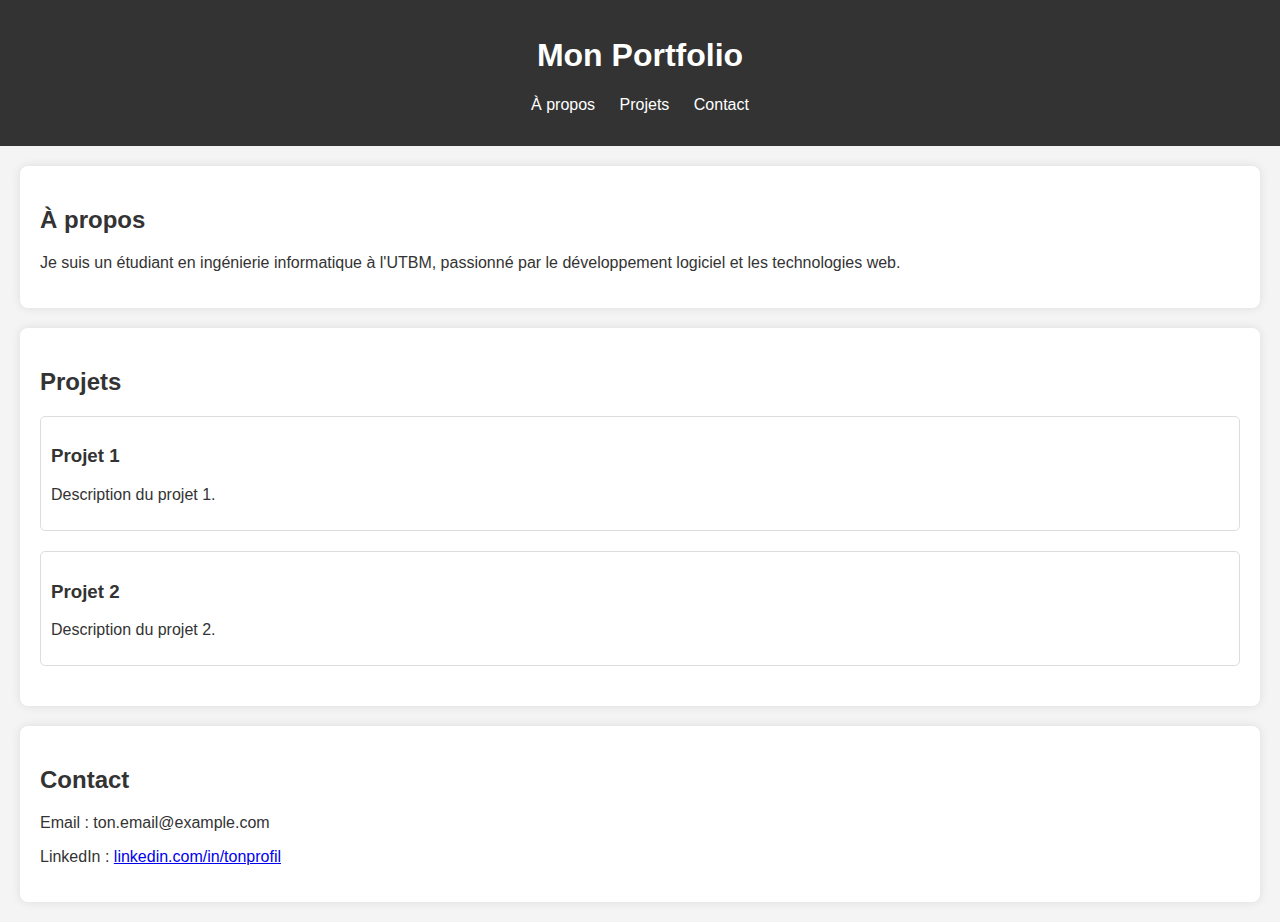
==== index.html @ b14bb154 "Premier commit" ====
<!DOCTYPE html>
<html lang="fr">
<head>
    <meta charset="UTF-8">
    <meta name="viewport" content="width=device-width, initial-scale=1.0">
    <title>Portfolio - Ingénieur Informatique</title>
    <link rel="stylesheet" href="styles.css">
    <style>
        body {
            font-family: Arial, sans-serif;
            margin: 0;
            padding: 0;
            background-color: #f4f4f4;
            color: #333;
        }
        header {
            background: #333;
            color: white;
            padding: 1em;
            text-align: center;
        }
        nav ul {
            list-style: none;
            padding: 0;
        }
        nav ul li {
            display: inline;
            margin: 0 10px;
        }
        nav ul li a {
            color: white;
            text-decoration: none;
        }
        section {
            padding: 20px;
            margin: 20px;
            background: white;
            border-radius: 8px;
            box-shadow: 0 0 10px rgba(0, 0, 0, 0.1);
        }
        .project {
            margin-bottom: 20px;
            padding: 10px;
            border: 1px solid #ddd;
            border-radius: 5px;
        }
    </style>
</head>
<body>
    <header>
        <h1>Mon Portfolio</h1>
        <nav>
            <ul>
                <li><a href="#about">À propos</a></li>
                <li><a href="#projects">Projets</a></li>
                <li><a href="#contact">Contact</a></li>
            </ul>
        </nav>
    </header>
    
    <section id="about">
        <h2>À propos</h2>
        <p>Je suis un étudiant en ingénierie informatique à l'UTBM, passionné par le développement logiciel et les technologies web.</p>
    </section>
    
    <section id="projects">
        <h2>Projets</h2>
        <div class="project">
            <h3>Projet 1</h3>
            <p>Description du projet 1.</p>
        </div>
        <div class="project">
            <h3>Projet 2</h3>
            <p>Description du projet 2.</p>
        </div>
    </section>
    
    <section id="contact">
        <h2>Contact</h2>
        <p>Email : ton.email@example.com</p>
        <p>LinkedIn : <a href="#">linkedin.com/in/tonprofil</a></p>
    </section>
</body>
</html>
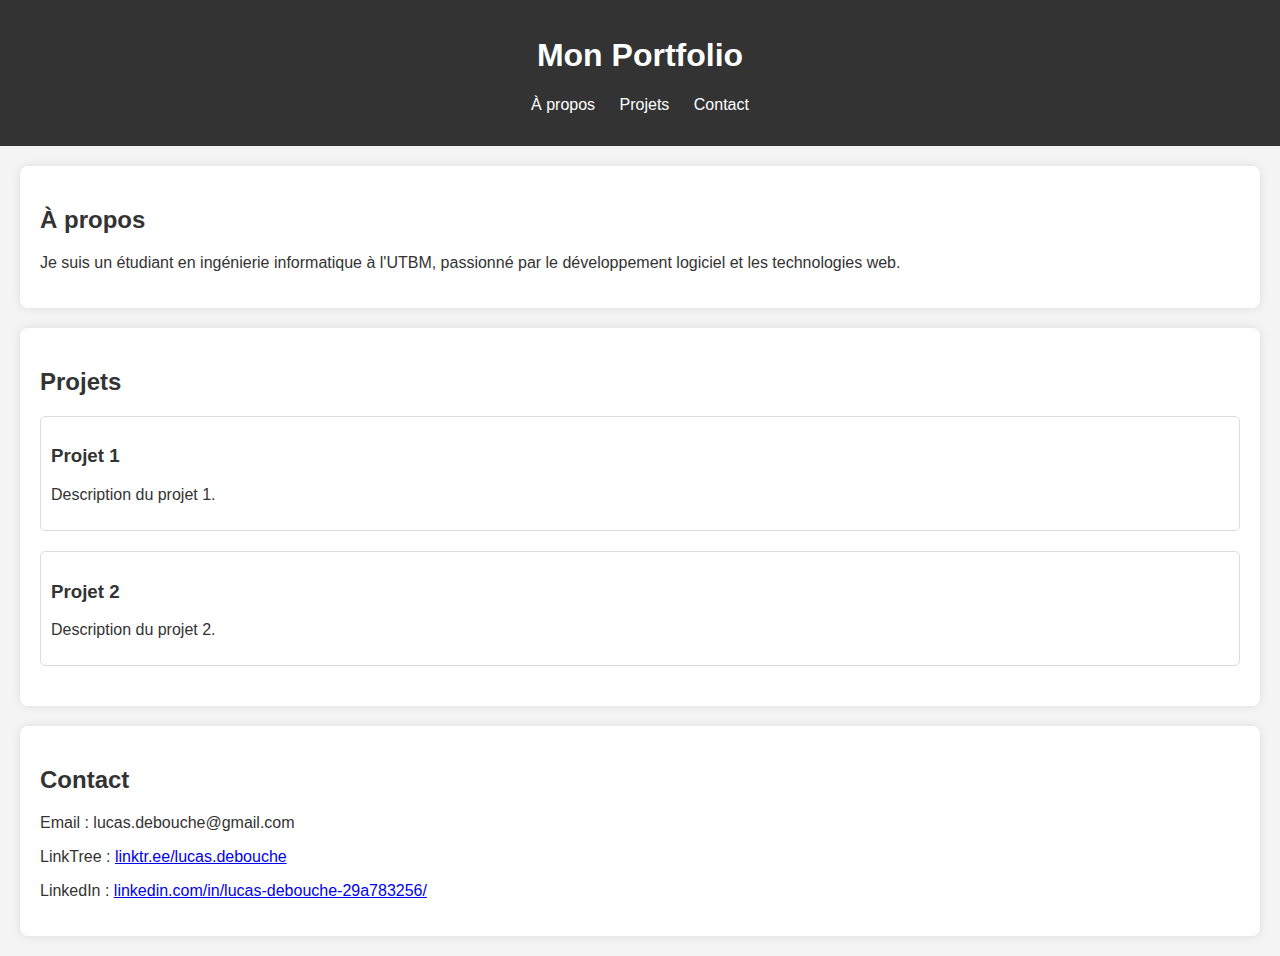
==== commit a08a73c1: "Mise à jour du site" ====
--- a/index.html
+++ b/index.html
@@ -77,8 +77,9 @@
     
     <section id="contact">
         <h2>Contact</h2>
-        <p>Email : ton.email@example.com</p>
-        <p>LinkedIn : <a href="#">linkedin.com/in/tonprofil</a></p>
+        <p>Email : lucas.debouche@gmail.com</p>
+        <p>LinkTree : <a href="#">linktr.ee/lucas.debouche</a></p>
+        <p>LinkedIn : <a href="#">linkedin.com/in/lucas-debouche-29a783256/</a></p>
     </section>
 </body>
 </html>
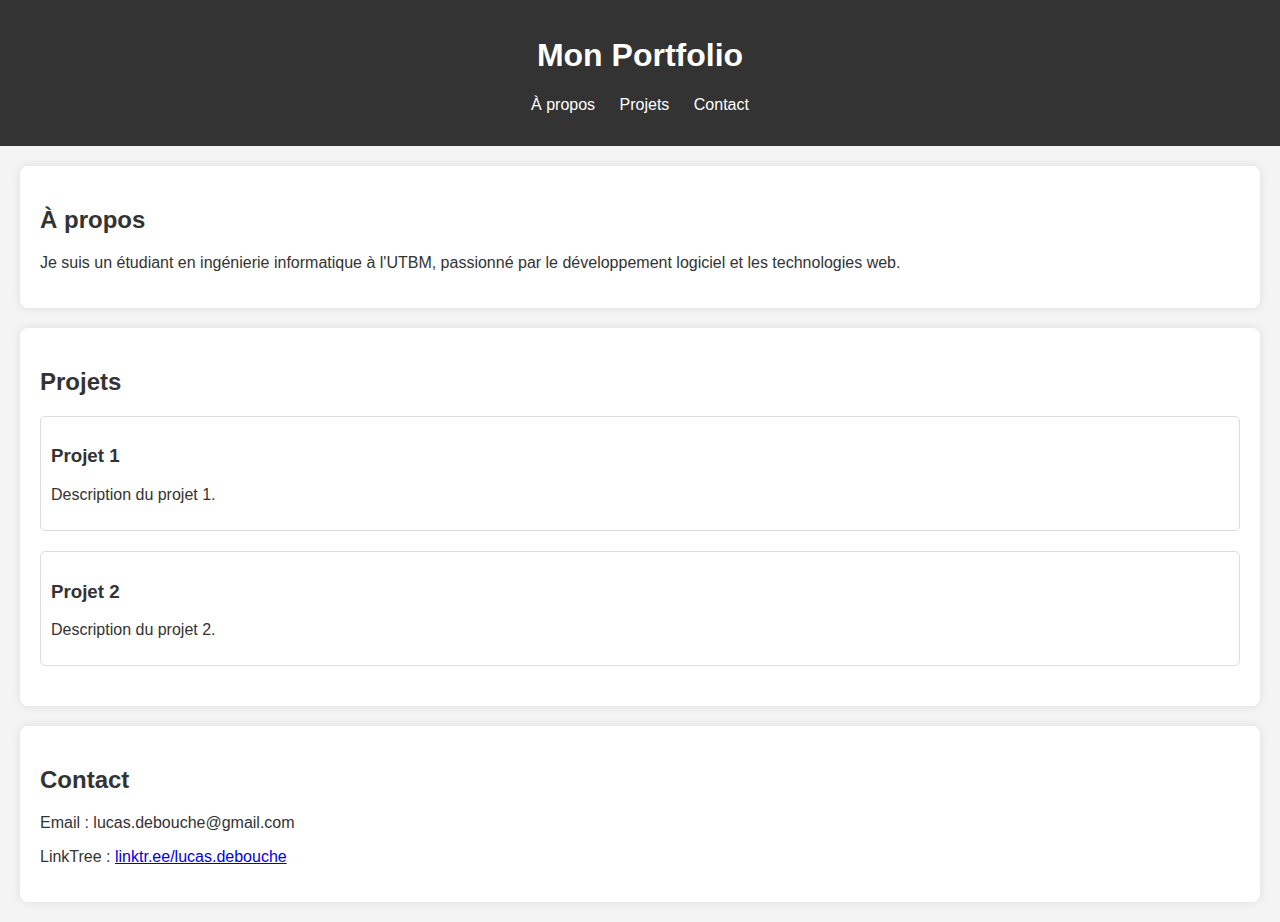
==== commit e226c198: "Mise à jour du site" ====
--- a/index.html
+++ b/index.html
@@ -79,7 +79,6 @@
         <h2>Contact</h2>
         <p>Email : lucas.debouche@gmail.com</p>
         <p>LinkTree : <a href="#">linktr.ee/lucas.debouche</a></p>
-        <p>LinkedIn : <a href="#">linkedin.com/in/lucas-debouche-29a783256/</a></p>
     </section>
 </body>
 </html>
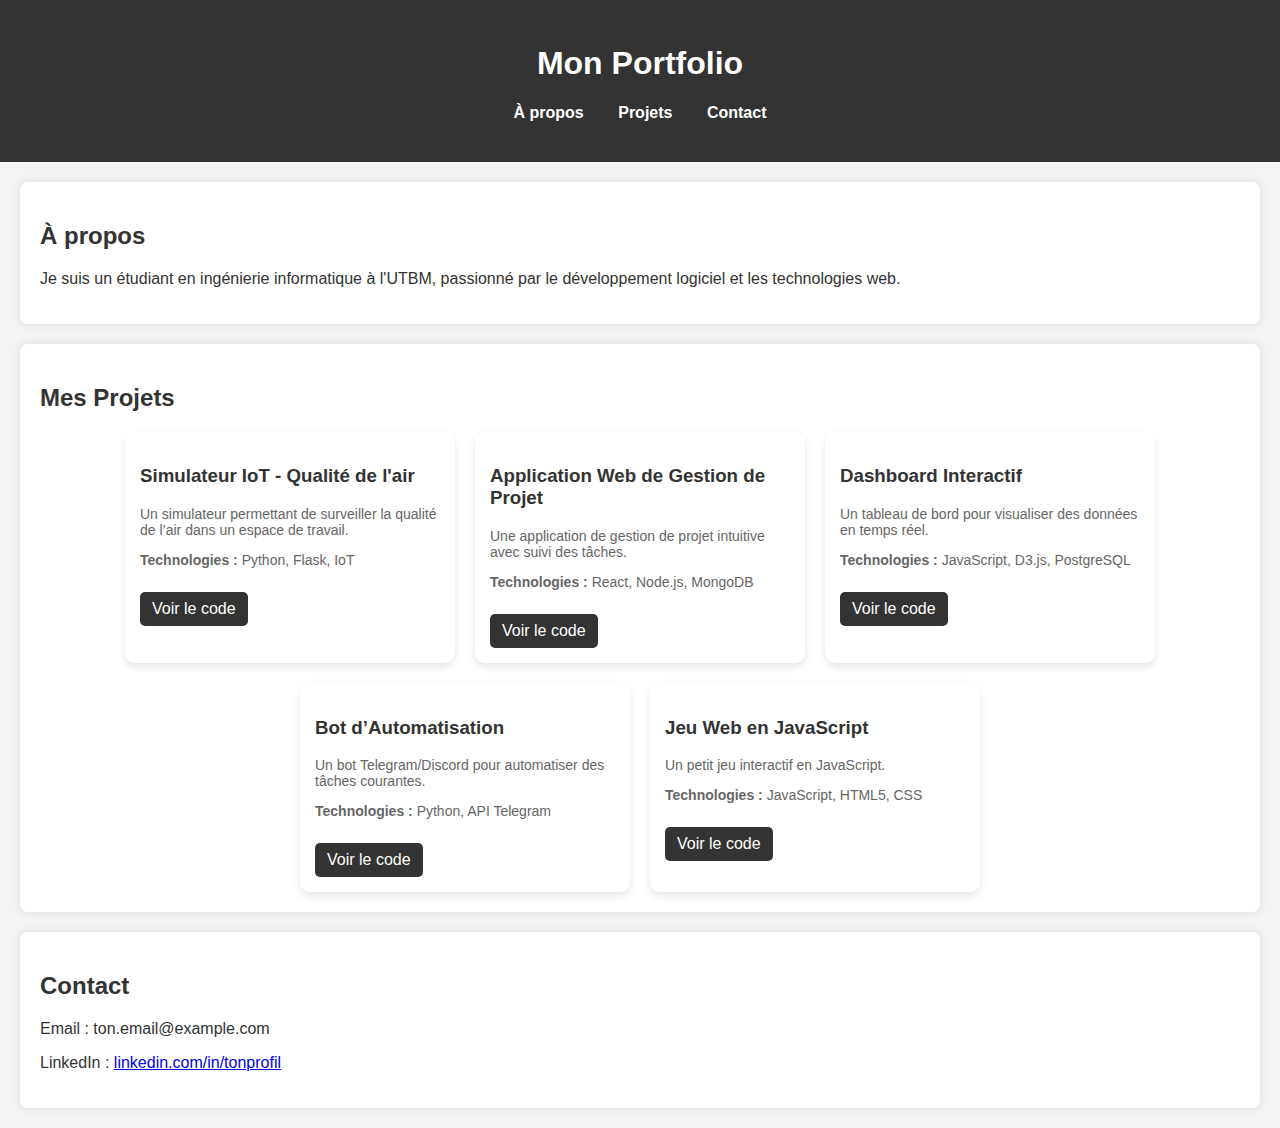
==== commit e0ef3d3a: "Mise à jour du site" ====
--- a/index.html
+++ b/index.html
@@ -5,46 +5,6 @@
     <meta name="viewport" content="width=device-width, initial-scale=1.0">
     <title>Portfolio - Ingénieur Informatique</title>
     <link rel="stylesheet" href="styles.css">
-    <style>
-        body {
-            font-family: Arial, sans-serif;
-            margin: 0;
-            padding: 0;
-            background-color: #f4f4f4;
-            color: #333;
-        }
-        header {
-            background: #333;
-            color: white;
-            padding: 1em;
-            text-align: center;
-        }
-        nav ul {
-            list-style: none;
-            padding: 0;
-        }
-        nav ul li {
-            display: inline;
-            margin: 0 10px;
-        }
-        nav ul li a {
-            color: white;
-            text-decoration: none;
-        }
-        section {
-            padding: 20px;
-            margin: 20px;
-            background: white;
-            border-radius: 8px;
-            box-shadow: 0 0 10px rgba(0, 0, 0, 0.1);
-        }
-        .project {
-            margin-bottom: 20px;
-            padding: 10px;
-            border: 1px solid #ddd;
-            border-radius: 5px;
-        }
-    </style>
 </head>
 <body>
     <header>
@@ -64,21 +24,49 @@
     </section>
     
     <section id="projects">
-        <h2>Projets</h2>
-        <div class="project">
-            <h3>Projet 1</h3>
-            <p>Description du projet 1.</p>
-        </div>
-        <div class="project">
-            <h3>Projet 2</h3>
-            <p>Description du projet 2.</p>
+        <h2>Mes Projets</h2>
+        <div class="projects-container">
+            <div class="project">
+                <h3>Simulateur IoT - Qualité de l'air</h3>
+                <p>Un simulateur permettant de surveiller la qualité de l’air dans un espace de travail.</p>
+                <p><strong>Technologies :</strong> Python, Flask, IoT</p>
+                <a href="https://github.com/ton-pseudo/projet1" target="_blank">Voir le code</a>
+            </div>
+
+            <div class="project">
+                <h3>Application Web de Gestion de Projet</h3>
+                <p>Une application de gestion de projet intuitive avec suivi des tâches.</p>
+                <p><strong>Technologies :</strong> React, Node.js, MongoDB</p>
+                <a href="https://github.com/ton-pseudo/projet2" target="_blank">Voir le code</a>
+            </div>
+
+            <div class="project">
+                <h3>Dashboard Interactif</h3>
+                <p>Un tableau de bord pour visualiser des données en temps réel.</p>
+                <p><strong>Technologies :</strong> JavaScript, D3.js, PostgreSQL</p>
+                <a href="https://github.com/ton-pseudo/projet3" target="_blank">Voir le code</a>
+            </div>
+
+            <div class="project">
+                <h3>Bot d’Automatisation</h3>
+                <p>Un bot Telegram/Discord pour automatiser des tâches courantes.</p>
+                <p><strong>Technologies :</strong> Python, API Telegram</p>
+                <a href="https://github.com/ton-pseudo/projet4" target="_blank">Voir le code</a>
+            </div>
+
+            <div class="project">
+                <h3>Jeu Web en JavaScript</h3>
+                <p>Un petit jeu interactif en JavaScript.</p>
+                <p><strong>Technologies :</strong> JavaScript, HTML5, CSS</p>
+                <a href="https://github.com/ton-pseudo/projet5" target="_blank">Voir le code</a>
+            </div>
         </div>
     </section>
     
     <section id="contact">
         <h2>Contact</h2>
-        <p>Email : lucas.debouche@gmail.com</p>
-        <p>LinkTree : <a href="#">linktr.ee/lucas.debouche</a></p>
+        <p>Email : ton.email@example.com</p>
+        <p>LinkedIn : <a href="#">linkedin.com/in/tonprofil</a></p>
     </section>
 </body>
 </html>
--- a/styles.css
+++ b/styles.css
@@ -0,0 +1,82 @@
+body {
+    font-family: Arial, sans-serif;
+    margin: 0;
+    padding: 0;
+    background-color: #f4f4f4;
+    color: #333;
+}
+
+header {
+    background: #333;
+    color: white;
+    padding: 1.5em;
+    text-align: center;
+}
+
+nav ul {
+    list-style: none;
+    padding: 0;
+}
+
+nav ul li {
+    display: inline;
+    margin: 0 15px;
+}
+
+nav ul li a {
+    color: white;
+    text-decoration: none;
+    font-weight: bold;
+}
+
+section {
+    padding: 20px;
+    margin: 20px;
+    background: white;
+    border-radius: 8px;
+    box-shadow: 0 0 10px rgba(0, 0, 0, 0.1);
+}
+
+.projects-container {
+    display: flex;
+    flex-wrap: wrap;
+    gap: 20px;
+    justify-content: center;
+}
+
+.project {
+    width: 300px;
+    background: #fff;
+    padding: 15px;
+    border-radius: 10px;
+    box-shadow: 0 4px 8px rgba(0, 0, 0, 0.1);
+    transition: transform 0.3s ease;
+}
+
+.project:hover {
+    transform: scale(1.05);
+}
+
+.project h3 {
+    color: #333;
+}
+
+.project p {
+    font-size: 14px;
+    color: #666;
+}
+
+.project a {
+    display: inline-block;
+    margin-top: 10px;
+    padding: 8px 12px;
+    background: #333;
+    color: white;
+    text-decoration: none;
+    border-radius: 5px;
+    transition: background 0.3s;
+}
+
+.project a:hover {
+    background: #555;
+}
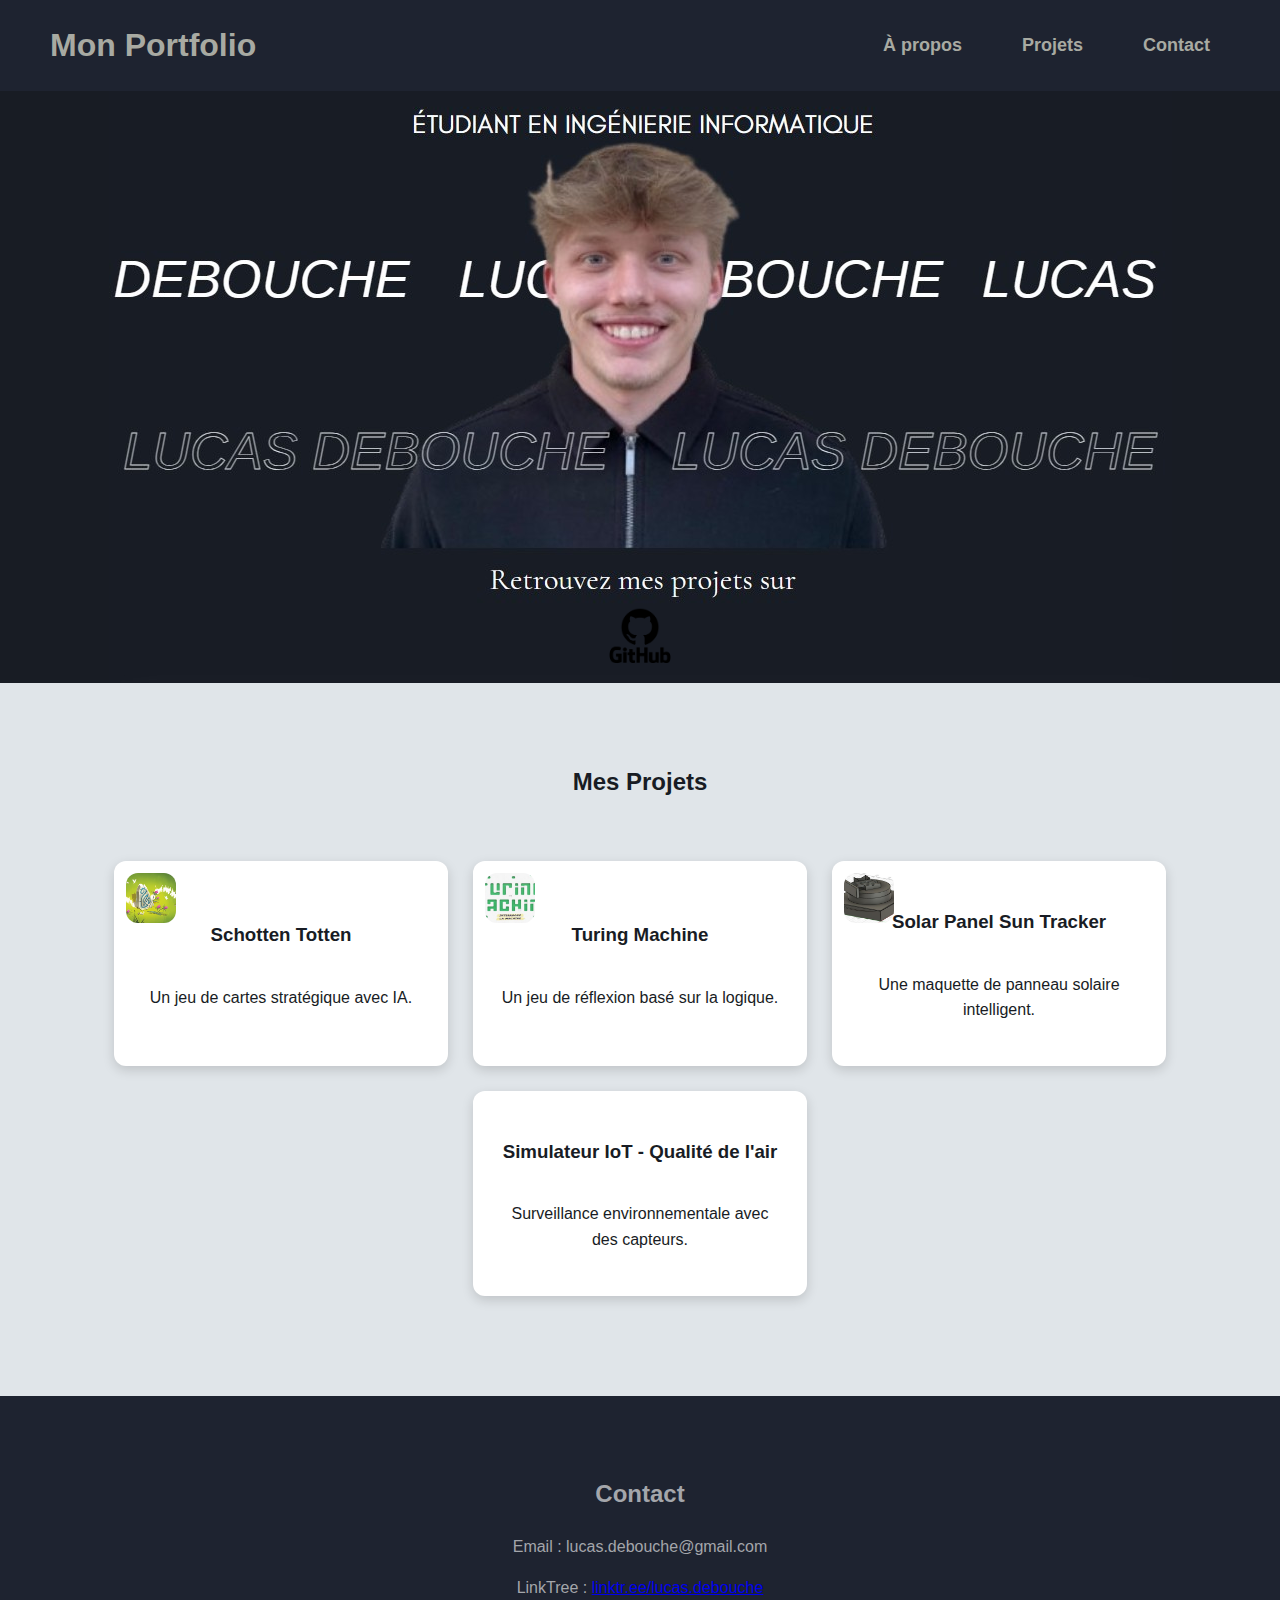
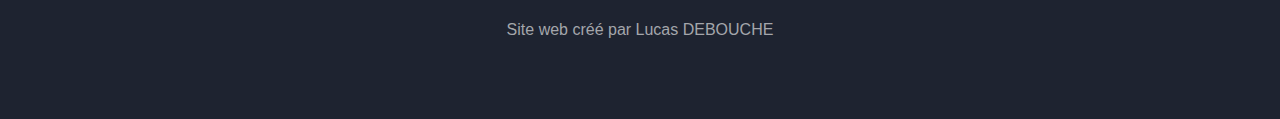
==== commit 0f4a4e3b: "Premier commit" ====
--- a/index.html
+++ b/index.html
@@ -7,66 +7,299 @@
     <link rel="stylesheet" href="styles.css">
 </head>
 <body>
-    <header>
-        <h1>Mon Portfolio</h1>
-        <nav>
-            <ul>
-                <li><a href="#about">À propos</a></li>
-                <li><a href="#projects">Projets</a></li>
-                <li><a href="#contact">Contact</a></li>
-            </ul>
-        </nav>
-    </header>
-    
-    <section id="about">
-        <h2>À propos</h2>
-        <p>Je suis un étudiant en ingénierie informatique à l'UTBM, passionné par le développement logiciel et les technologies web.</p>
-    </section>
-    
-    <section id="projects">
-        <h2>Mes Projets</h2>
-        <div class="projects-container">
-            <div class="project">
+
+<header>
+    <h1>Mon Portfolio</h1>
+    <nav>
+        <ul>
+            <li><a href="#about">À propos</a></li>
+            <li><a href="#projects">Projets</a></li>
+            <li><a href="#contact">Contact</a></li>
+        </ul>
+    </nav>
+</header>
+
+<section id="about">
+    <div class="about-container">
+        <img src="./images/photo_profil.jpg" alt="Photo de moi" class="about-image">
+        <a href="https://github.com/lucas-debouche" target="_blank">
+        <img src="./images/GitHub-Logo.jpg" alt="GitHub" class="about-github">
+        </a>
+    </div>
+</section>
+
+<section id="projects">
+    <div class="section-title"><h2>Mes Projets</h2></div>
+    <div class="projets-container">
+
+        <!-- Projet 1 -->
+        <div class="projet-card">
+            <div class="projet-default">
+                <h3>Schotten Totten</h3>
+                <p>Un jeu de cartes stratégique avec IA.</p>
+                <img src="images/schotten_totten/schotten_totten.jpg" alt="Schotten Totten">
+            </div>
+            <div class="projet-hover">
+                <div class="content">
+                    <div class="projet-title"><h3>Schotten Totten</h3></div>
+                    <div class="top">
+                        <p>Ce projet vise à créer une version numérique d’un jeu de cartes avec une intelligence
+                            artificielle capable de rivaliser avec un joueur humain. L’objectif était de modéliser
+                            fidèlement les règles, développer une IA stratégique avec Q-Learning et concevoir une
+                            interface intuitive avec Pygame pour une expérience fluide. On a rencontré plusieurs défis,
+                            comme la gestion du temps et la complexité des algorithmes, mais l’IA progresse en apprenant
+                            de ses erreurs. Bien que le jeu soit fonctionnel, il reste des améliorations à apporter,
+                            notamment sur l’optimisation des performances et l’affinement des stratégies de
+                            l’IA.</p>
+                    </div>
+                    <div class="bottom">
+                        <div class="bottom-left">
+                            <div class="carousel-container">
+                                <button class="prev">&lt;</button>
+                                <div class="carousel">
+                                    <img src="images/schotten_totten/menu.jpg" alt="Image 1" class="carousel-img">
+                                    <img src="images/schotten_totten/jeu.jpg" alt="Image 2" class="carousel-img">
+                                    <img src="images/schotten_totten/machine_etat.jpg" alt="Image 3"
+                                         class="carousel-img">
+                                    <img src="images/schotten_totten/action_ia.jpg" alt="Image 4" class="carousel-img">
+                                    <img src="images/schotten_totten/replay.jpg" alt="Image 5" class="carousel-img">
+                                </div>
+                                <button class="next">&gt;</button>
+                            </div>
+                        </div>
+                        <div class="bottom-right">
+                            <h4>Points à améliorer :</h4>
+                            <ul>
+                                <li>Implémentation complète des règles du jeu</li>
+                                <li>Optimisation de l'IA pour les modes tactique et expert</li>
+                                <li>Simulation des parties pour affiner l’IA</li>
+                                <li>Réduction du temps de simulation pour accélérer l’apprentissage</li>
+                                <li>Améliorations graphiques et ergonomiques pour une meilleure immersion</li>
+                            </ul>
+                        </div>
+                    </div>
+                </div>
+            </div>
+        </div>
+
+        <!-- Projet 2 -->
+        <div class="projet-card">
+            <div class="projet-default">
+                <h3>Turing Machine</h3>
+                <p>Un jeu de réflexion basé sur la logique.</p>
+                <img src="images/turing_machine/logo.jpg" alt="Turing Machine">
+            </div>
+            <div class="projet-hover">
+                <div class="content">
+                    <div class="projet-title"><h3>Turing Machine</h3></div>
+                    <div class="top">
+                        <p>Ce projet consiste à développer une version numérique du jeu "Turing Machine", un jeu de
+                            logique et de déduction, en l’adaptant à un contexte universitaire. L’objectif était de
+                            modéliser les règles du jeu, concevoir une interface intuitive en Java et implémenter un
+                            système de vérification logique permettant de deviner une salle de cours à partir d’indices.
+                            L’équipe a dû relever plusieurs défis, notamment la gestion de l’interface et l’intégration
+                            des différentes classes. Bien que le projet soit fonctionnel, des améliorations restent
+                            possibles sur l’optimisation du code et l’ergonomie de l’application.</p>
+                    </div>
+                    <div class="bottom">
+                        <div class="bottom-left">
+                            <div class="carousel-container">
+                                <button class="prev">&lt;</button>
+                                <div class="carousel">
+                                    <img src="images/turing_machine/menu.jpg" alt="Image 1" class="carousel-img">
+                                    <img src="images/turing_machine/jeu.jpg" alt="Image 2" class="carousel-img">
+                                    <img src="images/turing_machine/DiagrammeCasUtilisation.jpg" alt="Image 3"
+                                         class="carousel-img">
+                                    <img src="images/turing_machine/DiagrammeClasse.jpg" alt="Image 4"
+                                         class="carousel-img">
+                                    <img src="images/turing_machine/DiagrammeSéquence.jpg" alt="Image 5"
+                                         class="carousel-img">
+                                    <img src="images/turing_machine/code.jpg" alt="Image 6" class="carousel-img">
+                                </div>
+                                <button class="next">&gt;</button>
+                            </div>
+                        </div>
+                        <div class="bottom-right">
+                            <h4>Points à améliorer :</h4>
+                            <ul>
+                                <li>Affiner les règles du jeu pour plus de fidélité</li>
+                                <li>Optimiser l’algorithme de vérification pour plus de rapidité</li>
+                                <li>Améliorer l’interface utilisateur pour une meilleure ergonomie</li>
+                                <li>Ajouter des tests automatisés pour plus de stabilité</li>
+                                <li>Intégrer des critères avancés pour enrichir le gameplay</li>
+                            </ul>
+                        </div>
+                    </div>
+                </div>
+            </div>
+        </div>
+
+        <!-- Projet 3 -->
+        <div class="projet-card">
+            <div class="projet-default">
+                <h3>Solar Panel Sun Tracker</h3>
+                <p>Une maquette de panneau solaire intelligent.</p>
+                <img src="images/solar_panel/modelise3d.jpg" alt="Solar Panel">
+            </div>
+            <div class="projet-hover">
+                <div class="content">
+                    <div class="projet-title"><h3>Solar Panel Sun Tracker</h3></div>
+                    <div class="top">
+                        <p>Ce projet vise à concevoir un panneau solaire à suivi automatique capable d’optimiser la
+                            production d’énergie en s’orientant en fonction de la position du soleil. Il utilise des
+                            capteurs de luminosité (luxmètre, photorésistances) pour ajuster son inclinaison sur deux
+                            axes. L’équipe a réparti les tâches entre la conception hardware, software et serveur
+                            NodeRed. Pour la modélisation et le prototypage, Fusion360, Arduino IDE et Tinkercad ont été
+                            utilisés. Malgré des défis liés à l’impression 3D, des ajustements ont permis de respecter
+                            les contraintes de fabrication.</p>
+                    </div>
+                    <div class="bottom">
+                        <div class="bottom-left">
+                            <div class="carousel-container">
+                                <button class="prev">&lt;</button>
+                                <div class="carousel">
+                                    <img src="images/solar_panel/schema.jpg" alt="Image 1" class="carousel-img">
+                                    <img src="images/solar_panel/modelise3d.jpg" alt="Image 2" class="carousel-img">
+                                    <img src="images/solar_panel/maquette_reel.jpg" alt="Image 3" class="carousel-img">
+                                    <img src="images/solar_panel/nodered.jpg" alt="Image 4" class="carousel-img">
+                                    <img src="images/solar_panel/dashboard.jpg" alt="Image 5" class="carousel-img">
+                                    <img src="images/solar_panel/tinkercas.jpg" alt="Image 6" class="carousel-img">
+                                </div>
+                                <button class="next">&gt;</button>
+                            </div>
+                        </div>
+                        <div class="bottom-right">
+                            <h4>Points à améliorer :</h4>
+                            <ul>
+                                <li>Optimiser le suivi du soleil pour une meilleure précision des mouvements</li>
+                                <li>Améliorer l’efficacité énergétique des moteurs et capteurs</li>
+                                <li>Renforcer la résistance de la maquette avec des matériaux plus solides</li>
+                                <li>Améliorer la gestion des intempéries pour protéger le panneau solaire</li>
+                                <li>Tester en conditions réelles pour valider la fiabilité du système</li>
+                            </ul>
+                        </div>
+                    </div>
+                </div>
+            </div>
+        </div>
+
+        <!-- Projet 4 -->
+        <div class="projet-card">
+            <div class="projet-default">
                 <h3>Simulateur IoT - Qualité de l'air</h3>
-                <p>Un simulateur permettant de surveiller la qualité de l’air dans un espace de travail.</p>
-                <p><strong>Technologies :</strong> Python, Flask, IoT</p>
-                <a href="https://github.com/ton-pseudo/projet1" target="_blank">Voir le code</a>
-            </div>
-
-            <div class="project">
-                <h3>Application Web de Gestion de Projet</h3>
-                <p>Une application de gestion de projet intuitive avec suivi des tâches.</p>
-                <p><strong>Technologies :</strong> React, Node.js, MongoDB</p>
-                <a href="https://github.com/ton-pseudo/projet2" target="_blank">Voir le code</a>
-            </div>
-
-            <div class="project">
-                <h3>Dashboard Interactif</h3>
-                <p>Un tableau de bord pour visualiser des données en temps réel.</p>
-                <p><strong>Technologies :</strong> JavaScript, D3.js, PostgreSQL</p>
-                <a href="https://github.com/ton-pseudo/projet3" target="_blank">Voir le code</a>
-            </div>
-
-            <div class="project">
-                <h3>Bot d’Automatisation</h3>
-                <p>Un bot Telegram/Discord pour automatiser des tâches courantes.</p>
-                <p><strong>Technologies :</strong> Python, API Telegram</p>
-                <a href="https://github.com/ton-pseudo/projet4" target="_blank">Voir le code</a>
-            </div>
-
-            <div class="project">
-                <h3>Jeu Web en JavaScript</h3>
-                <p>Un petit jeu interactif en JavaScript.</p>
-                <p><strong>Technologies :</strong> JavaScript, HTML5, CSS</p>
-                <a href="https://github.com/ton-pseudo/projet5" target="_blank">Voir le code</a>
-            </div>
-        </div>
-    </section>
-    
-    <section id="contact">
-        <h2>Contact</h2>
-        <p>Email : ton.email@example.com</p>
-        <p>LinkedIn : <a href="#">linkedin.com/in/tonprofil</a></p>
-    </section>
+                <p>Surveillance environnementale avec des capteurs.</p>
+            </div>
+            <div class="projet-hover">
+                <div class="content">
+                    <div class="projet-title"><h3>Simulateur IoT</h3></div>
+                    <div class="top">
+                        <p>Ce projet consiste à développer un simulateur IoT en C++, destiné au suivi en temps réel des
+                            paramètres environnementaux tels que la température, le son, la lumière et l'humidité dans
+                            un environnement de travail. L’application utilise des concepts clés de la programmation
+                            orientée objet comme l’héritage, le polymorphisme et l’abstraction, pour générer, envoyer et
+                            stocker des données issues de différents capteurs dans des fichiers CSV.</p>
+                    </div>
+                    <div class="bottom">
+                        <div class="bottom-left">
+                            <div class="carousel-container">
+                                <button class="prev">&lt;</button>
+                                <div class="carousel">
+                                    <img src="images/simulateur_iot/UML.jpg" alt="Image 1" class="carousel-img">
+                                    <img src="images/simulateur_iot/console.jpg" alt="Image 2" class="carousel-img">
+                                    <img src="images/simulateur_iot/CSV.jpg" alt="Image 3" class="carousel-img">
+                                </div>
+                                <button class="next">&gt;</button>
+                            </div>
+                        </div>
+                        <div class="bottom-right">
+                            <h4>Points à améliorer :</h4>
+                            <ul>
+                                <li>Intégrer une interface graphique pour faciliter l’affichage des données</li>
+                                <li>Optimiser la gestion des fichiers CSV pour améliorer les performances</li>
+                                <li>Mettre en place des tests unitaires pour assurer la robustesse des fonctions
+                                    critiques
+                                </li>
+                                <li>Ajouter des commentaires plus détaillés dans le code pour faciliter la maintenance
+                                </li>
+                                <li>Développer une gestion avancée des erreurs pour une meilleure fiabilité</li>
+                            </ul>
+                        </div>
+                    </div>
+                </div>
+            </div>
+        </div>
+
+        <!-- Projet 5 -->
+        <!--
+        <div class="projet-card">
+            <div class="projet-default">
+                <h3>Rsync</h3>
+                <p>Un mini-jeu interactif basé sur l'algorithme Rsync.</p>
+                <img src="images/turing_machine/logo.jpg" alt="Turing Machine">
+            </div>
+            <div class="projet-hover">
+                <div class="content">
+                    <div class="projet-title"><h3>Rsync</h3></div>
+                    <div class="top">
+                        <p>Le projet vise à créer en langage C un outil proche de rsync, intégrant des notions avancées
+                            comme le multiprocessus. L'objectif était d'appliquer les connaissances acquises durant les
+                            cours, TD et TP, en particulier concernant le C système. Ce travail a permis de renforcer
+                            les compétences techniques en programmation C et de mieux appréhender les exigences liées au
+                            développement logiciel en équipe. Malgré quelques difficultés techniques, cette expérience a
+                            été enrichissante en termes d'organisation et de collaboration.</p>
+                    </div>
+                    <div class="bottom">
+                        <div class="bottom-left">
+                            <div class="carousel-container">
+                                <button class="prev">&lt;</button>
+                                <div class="carousel">
+                                    <img src="images/turing_machine/menu.jpg" alt="Image 1" class="carousel-img">
+                                    <img src="images/turing_machine/jeu.jpg" alt="Image 2" class="carousel-img">
+                                    <img src="images/turing_machine/DiagrammeCasUtilisation.jpg" alt="Image 3"
+                                         class="carousel-img">
+                                    <img src="images/turing_machine/DiagrammeClasse.jpg" alt="Image 4"
+                                         class="carousel-img">
+                                    <img src="images/turing_machine/DiagrammeSéquence.jpg" alt="Image 5"
+                                         class="carousel-img">
+                                    <img src="images/turing_machine/code.jpg" alt="Image 6" class="carousel-img">
+                                </div>
+                                <button class="next">&gt;</button>
+                            </div>
+                        </div>
+                        <div class="bottom-right">
+                            <h4>Points à améliorer :</h4>
+                            <ul>
+                                <li>Compiler régulièrement pour éviter l'accumulation d'erreurs</li>
+                                <li>Approfondir les concepts complexes comme le multiprocessus dès le début du projet
+                                </li>
+                                <li>Clarifier les consignes techniques pour éviter les incompréhensions</li>
+                                <li>Tester le code sur une machine Linux tout au long du projet</li>
+                                <li>Ajouter des commentaires précis dans chaque fonction</li>
+                                <li>Planifier des tests unitaires fréquents pour chaque module développé</li>
+                            </ul>
+                        </div>
+                    </div>
+                </div>
+            </div>
+        </div>
+        -->
+    </div>
+</section>
+
+<section id="contact">
+    <h2>Contact</h2>
+    <p>Email : lucas.debouche@gmail.com</p>
+    <p>LinkTree : <a href="https://linktr.ee/lucas.debouche" target="_blank">linktr.ee/lucas.debouche</a></p>
+    <p>Site web créé par Lucas DEBOUCHE</p>
+</section>
+
+<script src="script.js"></script>
+
+<!-- Lightbox -->
+<div id="lightbox" class="lightbox">
+    <span class="close-btn">&times;</span>
+    <img id="lightbox-img" src="" alt="Image agrandie">
+</div>
+
 </body>
 </html>
--- a/styles.css
+++ b/styles.css
@@ -1,82 +1,401 @@
+/* Styles généraux */
 body {
-    font-family: Arial, sans-serif;
+    font-family: 'Poppins', sans-serif;
     margin: 0;
     padding: 0;
-    background-color: #f4f4f4;
-    color: #333;
-}
-
+    background-color: #13486a;
+    color: #181c24;
+    line-height: 1.6;
+}
+
+/* Bannière */
 header {
-    background: #333;
-    color: white;
-    padding: 1.5em;
-    text-align: center;
+    background-color: #1e2330;
+    color: #a8aaa2;
+    padding: 20px 50px;
+    display: flex;
+    align-items: center;
+    justify-content: space-between;
+}
+
+header h1 {
+    font-size: 32px;
+    font-weight: bold;
+    margin: 0;
+}
+
+nav {
+    display: flex;
 }
 
 nav ul {
     list-style: none;
     padding: 0;
+    margin: 0;
+    display: flex;
+    gap: 20px;
 }
 
 nav ul li {
     display: inline;
-    margin: 0 15px;
 }
 
 nav ul li a {
+    text-decoration: none;
+    color: #a8aaa2;
+    font-weight: bold;
+    font-size: 18px;
+    padding: 10px 20px;
+    border-radius: 8px;
+    transition: background-color 0.3s ease;
+}
+
+nav ul li a:hover {
+    background-color: rgb(0, 0, 0);
+}
+
+/* Section À propos */
+#about {
+    position: relative;
+    display: flex;
+    align-items: center;
+    justify-content: center;
+    background: #181c24; /* Fond sombre */
     color: white;
-    text-decoration: none;
+    text-align: left;
+    overflow: hidden;
+}
+
+.about-container {
+    position: relative;
+    display: inline-block; /* Adapte la taille du conteneur à l'image */
+}
+
+.about-image{
+    display: block;
+    width: 100%; /* Ajuste à la largeur désirée */
+}
+
+.about-github{
+    position: absolute;
+    top: 92%;  /* Ajuste la position verticale */
+    left: 50%; /* Ajuste la position horizontale */
+    transform: translate(-50%, -50%); /* Centre l'image */
+    width: 100px; /* Ajuste la taille selon ton besoin */
+    transition: transform 0.3s ease, opacity 0.3s ease; /* Animation fluide */
+}
+
+.about-container a:hover .about-github {
+    transform: translate(-50%, -50%) scale(1.2); /* Zoom à 120% */
+}
+
+/* Section Projets */
+#projects {
+    padding: 60px 20px;
+    background-color: #e0e5e9;
+    text-align: center;
+}
+
+.projets-container {
+    display: flex;
+    flex-wrap: wrap;
+    justify-content: center;
+    gap: 25px;
+    padding: 40px;
+    position: relative;
+    max-width: 1200px;
+    margin: auto;
+}
+
+.projet-card {
+    background-color: white;
+    padding: 25px;
+    border-radius: 12px;
+    box-shadow: 0 4px 12px rgba(0, 0, 0, 0.15);
+    transition: transform 0.3s ease, background-color 0.3s ease, box-shadow 0.3s ease, filter 0.3s ease;
+    width: 280px;
+    text-align: center;
+    cursor: pointer;
+    position: relative;
+    overflow: hidden;
+    border: 2px solid transparent;
+    display: flex;
+    align-items: center;
+    justify-content: center;
+}
+
+/* Image dans la case */
+.projet-card img {
+    position: absolute;
+    top: 10px;
+    left: 10px;
+    width: 50px;
+    height: 50px;
+    object-fit: cover;
+    transition: transform 0.3s ease;
+    border-radius: 12px;
+}
+
+/* Contenu pour case normale */
+.projet-default {
+    display: flex;
+    flex-direction: column;
+    align-items: center;
+    justify-content: center;
+    height: 100%;
+    width: 100%;
+    opacity: 1;
+    transition: opacity 0.3s ease;
+}
+
+/* Contenu pour case agrandie */
+.projet-hover {
+    display: flex;
+    flex-direction: column;
+    position: absolute;
+    top: 0;
+    left: 0;
+    right: 0;
+    bottom: 0;
+    width: 100%;
+    height: 100%;
+    opacity: 0;
+    transition: opacity 0.3s ease, transform 0.3s ease;
+}
+
+/* Titre centré en haut */
+.projet-hover .title {
+    text-align: center;
     font-weight: bold;
-}
-
-section {
-    padding: 20px;
-    margin: 20px;
-    background: white;
-    border-radius: 8px;
-    box-shadow: 0 0 10px rgba(0, 0, 0, 0.1);
-}
-
-.projects-container {
-    display: flex;
-    flex-wrap: wrap;
-    gap: 20px;
-    justify-content: center;
-}
-
-.project {
-    width: 300px;
-    background: #fff;
+    width: 100%;
+    padding: 10px;
+    background-color: #e0e5e9;
+    flex-shrink: 0;
+}
+
+/* Conteneur principal avec top et bottom */
+.projet-hover .content {
+    display: flex;
+    flex-direction: column;
+    flex-grow: 1;
+    width: 100%;
+    height: 100%;
+}
+
+
+.projet-title {
+    background-color: #e0e5e9;
+}
+
+/* Partie haute (50%) */
+.projet-hover .top {
+    flex: 1;
+    width: 100%;
+    background-color: #e0e5e9;
+    display: flex;
+    align-items: flex-start;
+    justify-content: flex-start;
+    padding: 0 15px;
+    box-sizing: border-box;
+}
+
+/* Partie basse */
+.projet-hover .bottom {
+    display: flex;
+    width: 100%;
+    flex: 1;
+    align-items: stretch;
+    gap: 0;
+}
+
+/* Moitié gauche */
+.projet-hover .bottom-left {
+    flex: 1;
+    background-color: #e0e5e9;
+    display: flex;
+    align-items: stretch;
+    justify-content: center;
     padding: 15px;
+    box-sizing: border-box;
+    position: relative;
+    overflow: hidden;
+}
+
+.projet-hover .bottom-left img {
+    position: relative;
+    height:100%;
+    width:100%;
     border-radius: 10px;
-    box-shadow: 0 4px 8px rgba(0, 0, 0, 0.1);
-    transition: transform 0.3s ease;
-}
-
-.project:hover {
-    transform: scale(1.05);
-}
-
-.project h3 {
-    color: #333;
-}
-
-.project p {
-    font-size: 14px;
-    color: #666;
-}
-
-.project a {
-    display: inline-block;
-    margin-top: 10px;
-    padding: 8px 12px;
-    background: #333;
+}
+
+/* Moitié droite */
+.projet-hover .bottom-right {
+    flex: 0.8; /* Réduit l'espace occupé */
+    background-color: #e0e5e9;
+    display: flex;
+    align-items: stretch;
+    justify-content: flex-start;
+    flex-direction: column; /* Afficher le titre au-dessus */
+    padding: 10px;
+    box-sizing: border-box;
+    font-size: 8px; /* Réduit la taille du texte */
+    line-height: 1.2; /* Compacte l'espacement des lignes */
+}
+
+.projet-hover .bottom-right h4 {
+    margin-bottom: 5px; /* Ajoute un léger espace sous le titre */
+}
+
+.projet-hover .bottom-right ul {
+    padding-left: 15px;
+    margin: 0;
+    list-style-type: disc;
+}
+
+.projet-hover .bottom-right li {
+    margin-bottom: 5px; /* Réduit l'espacement entre les éléments */
+}
+
+
+/* Conteneur du carrousel */
+.carousel-container {
+    position: relative;
+    width: 100%;
+    height: 100%; /* Assurez-vous que le parent a une hauteur définie */
+    overflow: hidden;
+    border-radius: 10px;
+    box-shadow: 0 4px 8px rgba(0, 0, 0, 0.2);
+}
+
+.carousel {
+    display: flex;
+    width: 100%;
+    height: 100%;
+    transition: transform 0.5s ease-in-out;
+}
+
+.carousel img {
+    position: relative;
+    top: 0;
+    left: 0;
+    width: 100%;
+    height: 100%;
+    object-fit: cover; /* Permet de remplir l'espace sans déformer l'image */
+}
+
+
+/* Boutons de navigation */
+.carousel-container button {
+    position: absolute;
+    top: 50%;
+    transform: translateY(-50%);
+    background: rgba(0, 0, 0, 0.5);
     color: white;
-    text-decoration: none;
-    border-radius: 5px;
-    transition: background 0.3s;
-}
-
-.project a:hover {
-    background: #555;
-}
+    border: none;
+    padding-right: 2%;
+    padding-left: 2%;
+    cursor: pointer;
+    font-size: 20px;
+    border-radius: 50%;
+    z-index: 10;
+    opacity: 0;
+}
+
+/* Affiche les boutons uniquement au survol */
+.carousel-container:hover button {
+    opacity: 0.5;
+}
+
+.carousel-container .prev {
+    left: 10px;
+}
+
+.carousel-container .next {
+    right: 10px;
+}
+
+.carousel-container button:hover {
+    background: rgba(0, 0, 0, 0.8);
+}
+
+/* Lightbox - Agrandissement des images */
+.lightbox {
+    position: fixed;
+    top: 0;
+    left: 0;
+    width: 100%;
+    height: 100%;
+    background: rgba(0, 0, 0, 0.9);
+    display: flex;
+    align-items: center;
+    justify-content: center;
+    opacity: 0;
+    visibility: hidden;
+    transition: opacity 0.3s ease, visibility 0.3s ease;
+    z-index: 1000;
+}
+
+.lightbox img {
+    max-width: 100%;
+    max-height: 100%;
+    border-radius: 10px;
+    image-rendering: crisp-edges;
+    image-rendering: -webkit-optimize-contrast;
+}
+
+.lightbox.active {
+    opacity: 1;
+    visibility: visible;
+}
+
+.lightbox .close-btn {
+    position: absolute;
+    top: 20px;
+    right: 40px;
+    color: white;
+    font-size: 30px;
+    cursor: pointer;
+}
+
+
+/* Animations et interactions */
+.projet-card:hover .projet-default {
+    opacity: 0;
+}
+
+.projet-card:hover .projet-hover {
+    opacity: 1;
+    transform: scale(1);
+}
+
+.projet-card:hover {
+    transform: scale(1.7);
+    font-size: 10px;
+    z-index: 10;
+    border: 2px solid white;
+    width: 400px;
+    height: 300px;
+    display: flex;
+    flex-direction: column;
+    align-items: stretch;
+    justify-content: stretch;
+}
+
+.projets-container:hover .projet-card:not(:hover) {
+    filter: brightness(0.5);
+    transform: scale(0.9);
+}
+
+/* Section Contact */
+#contact {
+    padding: 60px 20px;
+    background-color: #1e2330;
+    color: #a4a6ab;
+    text-align: center;
+}
+
+.contact-container {
+    max-width: 800px;
+    margin: auto;
+}
+
